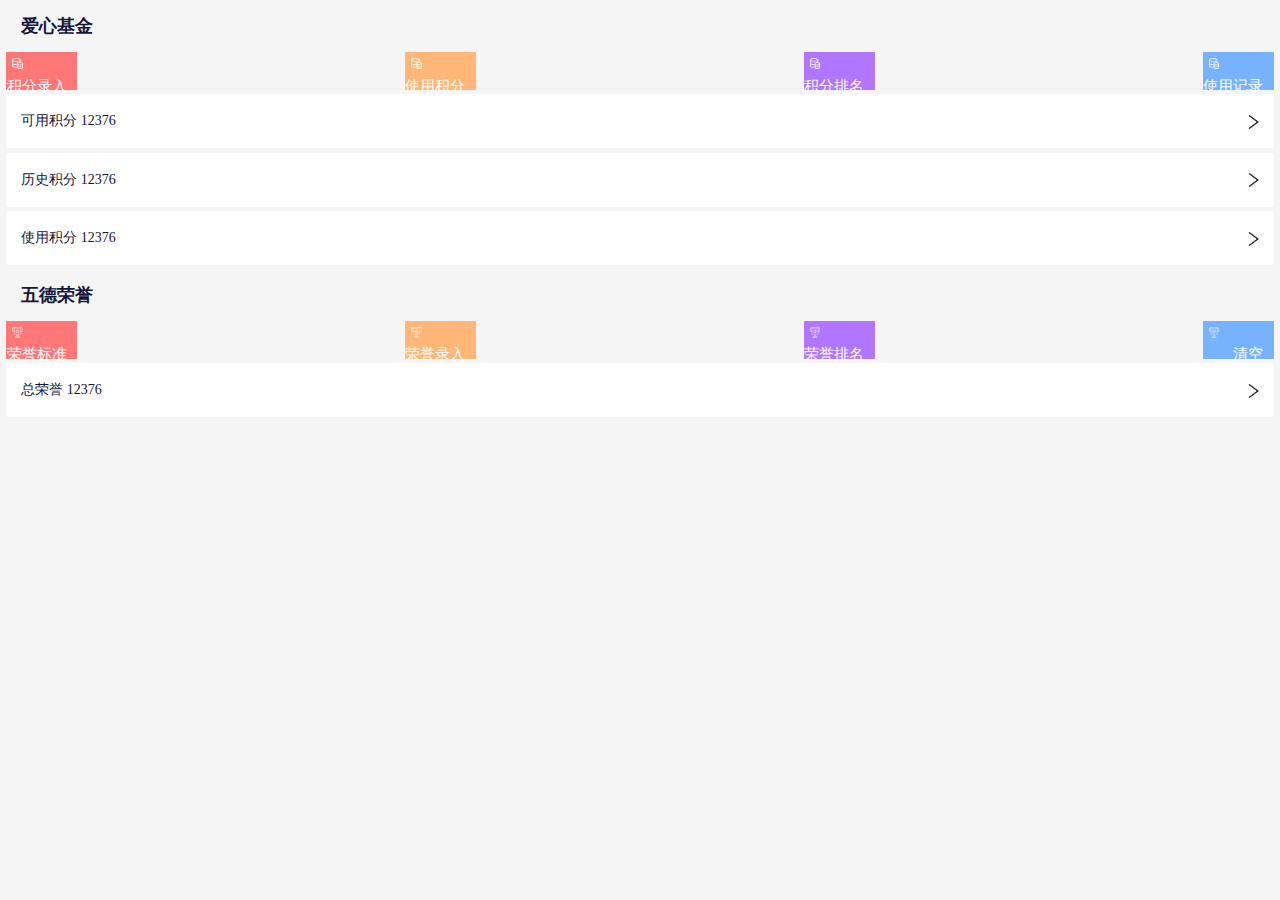
==== honor.html @ 0938c571 "fix" ====
<!DOCTYPE html>
<html lang="en">
<head>
  <meta charset="utf-8">
  <meta http-equiv="X-UA-Compatible" content="IE=edge">
  <title>首页</title>
  <meta name="description" content="">
  <meta name="viewport" content="width=device-width,user-scalable=no">
  <script src="http://g.tbcdn.cn/mtb/lib-flexible/0.3.4/??flexible_css.js,flexible.js"></script>
  <link rel="stylesheet" href="./css/honor.css">
  <link rel="stylesheet" href="./css/reset.css">
</head>
<body>
  <section class="mian">
    <section class="honor-main">
      <div class="title mr-15">
        <h2>爱心基金</h2>
      </div>
      <div class="honor-list">
        <div>
          <div class="honor-list-img"> <img src="./img/jifen.png" alt=""/></div>
          <p class="honor-list-text"> 积分录入</p>
        </div>
        <div>
          <div class="honor-list-img"> <img src="./img/jifen.png" alt=""/></div>
          <p class="honor-list-text"> 使用积分</p>
        </div>
        <div>
          <div class="honor-list-img"> <img src="./img/jifen.png" alt=""/></div>
          <p class="honor-list-text"> 积分排名</p>
        </div>
        <div>
          <div class="honor-list-img"> <img src="./img/jifen.png" alt=""/></div>
          <p class="honor-list-text"> 使用记录</p>
        </div>
      </div>
      <div class="search">
        <div>
          <p>可用积分<span>12376</span><p>
        </div>
        <div><img src="./img/Combined Shape.png" class="imgright"/></div>
      </div>
      <div class="search">
        <div>
          <p>历史积分<span>12376</span><p>
        </div>
        <div><img src="./img/Combined Shape.png" class="imgright"/></div>
      </div>
      <div class="search">
        <div>
          <p>使用积分<span>12376</span><p>
        </div>
        <div><img src="./img/Combined Shape.png" class="imgright"/></div>
      </div>
      <div class="title mr-15">
        <h2>五德荣誉</h2>
      </div>
      <div class="honor-list">
        <div>
          <div class="honor-list-img"> <img src="./img/rongyu.png" alt=""/></div>
          <p class="honor-list-text"> 荣誉标准</p>
        </div>
        <div>
          <div class="honor-list-img"><img src="./img/rongyu.png" alt=""/></div>
          <p class="honor-list-text"> 荣誉录入</p>
        </div>
        <div>
          <div class="honor-list-img"><img src="./img/rongyu.png" alt=""/></div>
          <p class="honor-list-text"> 荣誉排名</p>
        </div>
        <div>
          <div class="honor-list-img"><img src="./img/rongyu.png" alt=""/></div>
          <p class="honor-list-text"> 清空</p>
        </div>
      </div>
      <div class="search">
        <div>
          <p>总荣誉<span>12376</span><p>
        </div>
        <div><img src="./img/Combined Shape.png" class="imgright"/></div>
      </div>
    </section>
  </section>
</body>
</html>
---- css/honor.css ----
.title {
  height: 52px;
  line-height: 52px;
}
.title h2{
  font-size:18px;
  font-family:PingFangSC-Medium;
  font-weight: blod;
  color:rgba(20,21,59,1);
}
.honor-main {
  margin: 0 .4rem;
}
.honor-list {
  display: -webkit-flex;
  display: flex;
  justify-content: space-between;
  flex-direction: row;
  flex-wrap: wrap;
  align-content: space-between;
}
.honor-list > div {
  width: 4.426667rem;
  height: 2.373333rem;
  margin-bottom: .266667rem;
  border-radius: .053333rem;
}
.honor-list > div:nth-child(1) {
  background: #ff7676;
}
.honor-list > div:nth-child(2) {
  background: #ffb676;
}
.honor-list > div:nth-child(3) {
  background: #b076ff;
}
.honor-list > div:nth-child(4) {
  background: #76b2ff;
}
.honor-list-img img {
  display: inline-block;
  height: 100%;
  width: .666667rem;
  margin: .4rem 0 0 .36rem;
}
.honor-list-text {
  font-size:15px;
  font-family:PingFangSC-Regular;
  font-weight:400;
  color:rgba(255,255,255,1);
  text-align: right;
  margin-right: .666667rem;
  margin-top: .2rem;
}

.search {
  display: -webkit-flex;
  display: flex;
  justify-content: space-between;
  align-items: center;
  font-size: 14px;
  font-weight:400;
  color:rgba(20,21,59,1);
  background: #fff;
  height: 54px;
  border-radius: 2px;
  margin-bottom: .266667rem;
}
.search  .imgserch {
  display: inline-block;
  width: 22px;
  height: 22px;
  vertical-align: middle;
  /* margin-right: 10px;
  margin-left: 15px; */
}
.search .imgright {
  display: inline-block;
  vertical-align: middle;
  width: 11px;
  height: 14px;
  margin-right: 15px;
}
.search p {
  margin-left: 15px;
}
.search p > span {
  margin-left: .213333rem;
}
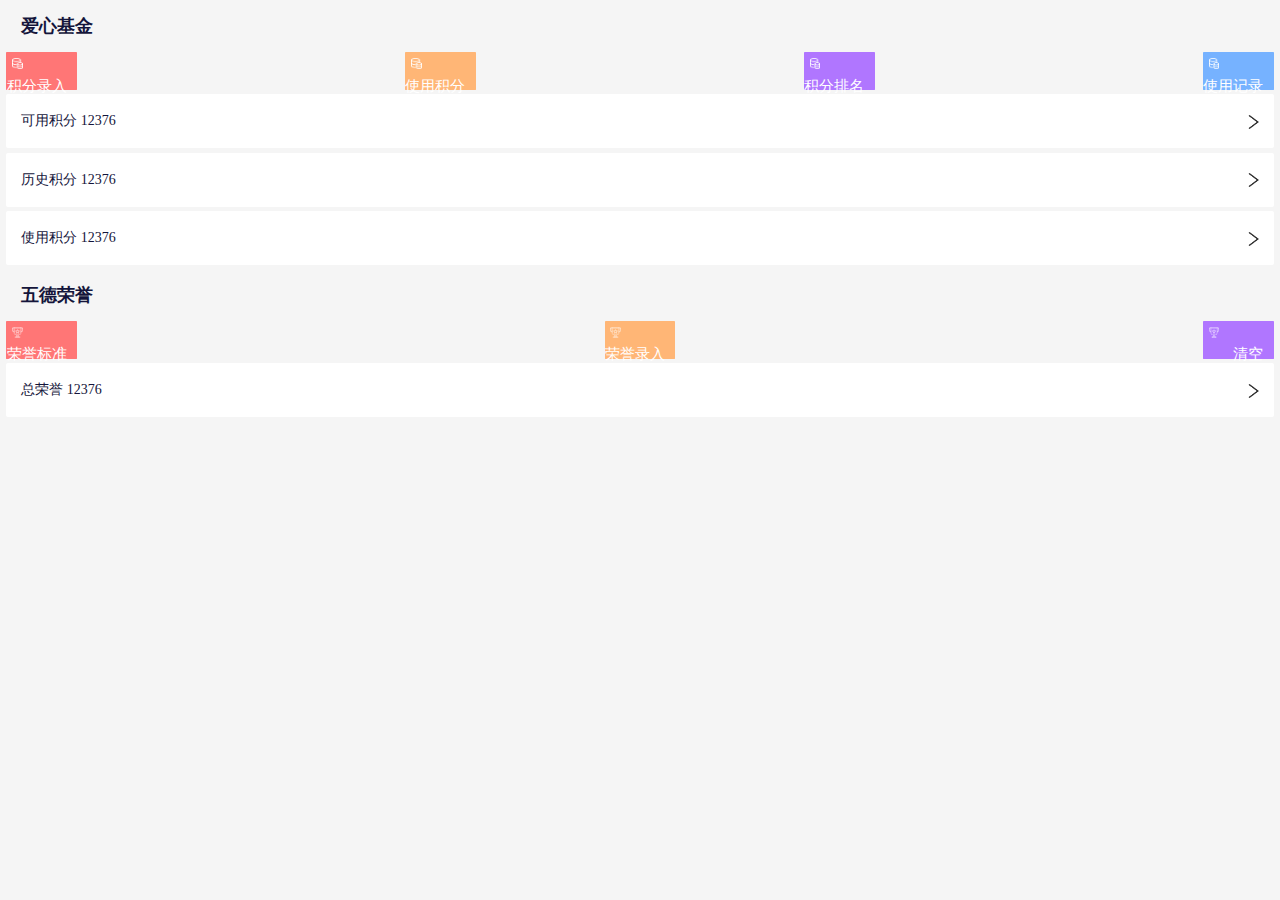
==== commit 21c3ff6a: "fix" ====
--- a/honor.html
+++ b/honor.html
@@ -3,7 +3,7 @@
 <head>
   <meta charset="utf-8">
   <meta http-equiv="X-UA-Compatible" content="IE=edge">
-  <title>首页</title>
+  <title>爱心基金</title>
   <meta name="description" content="">
   <meta name="viewport" content="width=device-width,user-scalable=no">
   <script src="http://g.tbcdn.cn/mtb/lib-flexible/0.3.4/??flexible_css.js,flexible.js"></script>
@@ -64,10 +64,10 @@
           <div class="honor-list-img"><img src="./img/rongyu.png" alt=""/></div>
           <p class="honor-list-text"> 荣誉录入</p>
         </div>
-        <div>
+        <!-- <div>
           <div class="honor-list-img"><img src="./img/rongyu.png" alt=""/></div>
           <p class="honor-list-text"> 荣誉排名</p>
-        </div>
+        </div> -->
         <div>
           <div class="honor-list-img"><img src="./img/rongyu.png" alt=""/></div>
           <p class="honor-list-text"> 清空</p>
